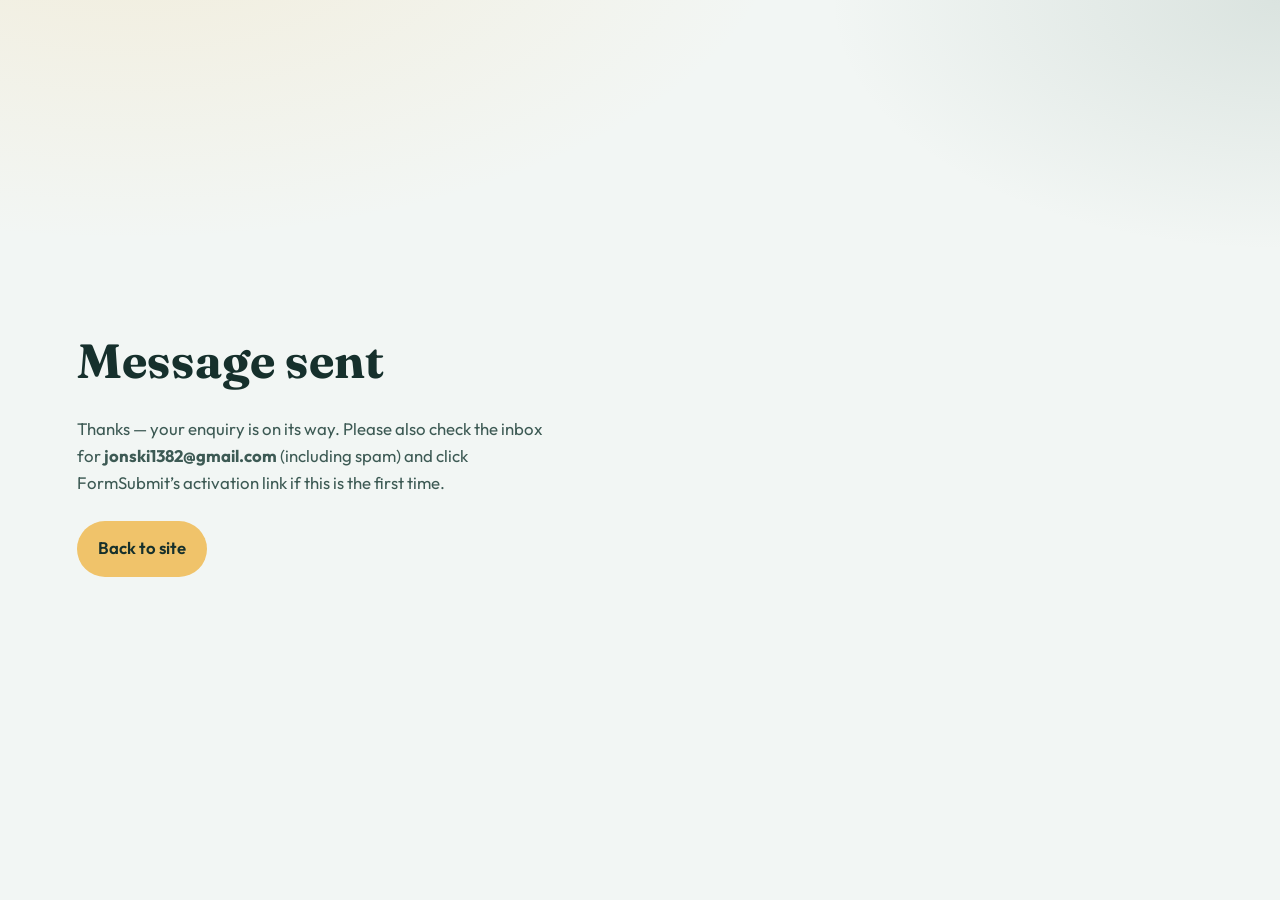
==== thanks.html @ 0c6a3e65 "Add Evie Ostrowski babysitting website. Static site with contact form, qualifications, and Cloudflar" ====
<!DOCTYPE html>
<html lang="en-GB">
<head>
  <meta charset="UTF-8" />
  <meta name="viewport" content="width=device-width, initial-scale=1" />
  <title>Thanks — Evie Ostrowski</title>
  <link rel="preconnect" href="https://fonts.googleapis.com" />
  <link rel="preconnect" href="https://fonts.gstatic.com" crossorigin />
  <link href="https://fonts.googleapis.com/css2?family=Fraunces:opsz,wght@9..144,700&family=Outfit:wght@400;600&display=swap" rel="stylesheet" />
  <link rel="stylesheet" href="styles.css" />
</head>
<body>
  <main class="thanks-page">
    <h1>Message sent</h1>
    <p>Thanks — your enquiry is on its way. Please also check the inbox for <strong>jonski1382@gmail.com</strong> (including spam) and click FormSubmit’s activation link if this is the first time.</p>
    <a class="btn primary" href="index.html">Back to site</a>
  </main>
</body>
</html>
---- styles.css ----
:root {
  --ink: #16302c;
  --ink-soft: #3d5a54;
  --paper: #f2f6f4;
  --sage: #6f8f82;
  --sage-deep: #2f5c52;
  --glow: #f0c36a;
  --white: #ffffff;
  --line: rgba(22, 48, 44, 0.12);
  --shadow: 0 18px 50px rgba(22, 48, 44, 0.12);
  --font-display: "Fraunces", Georgia, serif;
  --font-body: "Outfit", system-ui, sans-serif;
}

*,
*::before,
*::after {
  box-sizing: border-box;
}

html {
  scroll-behavior: smooth;
}

body {
  margin: 0;
  color: var(--ink);
  background:
    radial-gradient(1200px 600px at 10% -10%, rgba(240, 195, 106, 0.18), transparent 55%),
    radial-gradient(900px 500px at 100% 0%, rgba(111, 143, 130, 0.18), transparent 50%),
    var(--paper);
  font-family: var(--font-body);
  font-size: 1.05rem;
  line-height: 1.6;
}

img {
  max-width: 100%;
  display: block;
}

a {
  color: inherit;
}

.topbar {
  position: sticky;
  top: 0;
  z-index: 20;
  display: flex;
  align-items: center;
  justify-content: space-between;
  gap: 1rem;
  padding: 0.9rem 6vw;
  background: rgba(242, 246, 244, 0.86);
  backdrop-filter: blur(12px);
  border-bottom: 1px solid var(--line);
}

.logo {
  font-family: var(--font-display);
  font-weight: 700;
  font-size: 1.15rem;
  text-decoration: none;
}

nav {
  display: flex;
  gap: 1.1rem;
}

nav a {
  text-decoration: none;
  color: var(--ink-soft);
  font-weight: 500;
  font-size: 0.95rem;
}

nav a:hover {
  color: var(--sage-deep);
}

.hero {
  position: relative;
  min-height: 92vh;
  display: grid;
  align-items: end;
  overflow: hidden;
}

.hero-media {
  position: absolute;
  inset: 0;
  background:
    url("assets/evie-hero.jpg") center / cover no-repeat;
  transform: scale(1.06);
  animation: heroZoom 12s ease-out forwards;
}

.hero-scrim {
  position: absolute;
  inset: 0;
  background:
    linear-gradient(180deg, rgba(22, 48, 44, 0.15) 0%, rgba(22, 48, 44, 0.55) 55%, rgba(22, 48, 44, 0.78) 100%);
}

.hero-copy {
  position: relative;
  z-index: 1;
  padding: 18vh 6vw 12vh;
  max-width: 44rem;
  color: var(--white);
  animation: riseIn 900ms ease-out both;
}

.eyebrow {
  margin: 0 0 0.6rem;
  letter-spacing: 0.14em;
  text-transform: uppercase;
  font-size: 0.78rem;
  font-weight: 600;
  color: rgba(255, 255, 255, 0.82);
}

.hero h1 {
  margin: 0;
  font-family: var(--font-display);
  font-size: clamp(2.8rem, 8vw, 5.4rem);
  line-height: 1.02;
  font-weight: 700;
}

.lede {
  margin: 1rem 0 1.6rem;
  max-width: 32rem;
  font-size: clamp(1.05rem, 2.2vw, 1.25rem);
  color: rgba(255, 255, 255, 0.92);
}

.cta-row {
  display: flex;
  flex-wrap: wrap;
  gap: 0.8rem;
}

.btn {
  display: inline-flex;
  align-items: center;
  justify-content: center;
  padding: 0.85rem 1.25rem;
  border-radius: 999px;
  text-decoration: none;
  font-weight: 600;
  border: 1px solid transparent;
  cursor: pointer;
  transition: transform 180ms ease, background 180ms ease, color 180ms ease;
}

.btn:hover {
  transform: translateY(-1px);
}

.btn.primary {
  background: var(--glow);
  color: var(--ink);
}

.btn.ghost {
  background: transparent;
  color: var(--white);
  border-color: rgba(255, 255, 255, 0.55);
}

.about,
.trust,
.offer,
.contact {
  padding: 5.5rem 6vw;
}

.about {
  display: grid;
  grid-template-columns: 1.05fr 0.95fr;
  gap: 3rem;
  align-items: center;
}

.about-heading {
  display: flex;
  align-items: center;
  gap: 0.9rem;
  margin-bottom: 0.9rem;
}

.about-heading h2 {
  margin: 0;
}

.about-avatar {
  width: 4.4rem;
  height: 4.4rem;
  border-radius: 50%;
  object-fit: cover;
  object-position: center 18%;
  border: 3px solid rgba(47, 92, 82, 0.35);
  box-shadow: 0 8px 20px rgba(22, 48, 44, 0.12);
  flex-shrink: 0;
}

.about h2,
.trust h2,
.offer h2,
.contact h2 {
  margin: 0 0 0.9rem;
  font-family: var(--font-display);
  font-size: clamp(2rem, 4vw, 2.8rem);
  line-height: 1.15;
}

.about p {
  color: var(--ink-soft);
  max-width: 36rem;
}

.about-media {
  margin: 0;
  position: relative;
  border-radius: 1.6rem;
  overflow: hidden;
  aspect-ratio: 4 / 5;
  max-height: 34rem;
  box-shadow: var(--shadow);
  border: 1px solid rgba(47, 92, 82, 0.18);
  opacity: 0;
  transform: translateY(18px);
}

.about-media::after {
  content: "";
  position: absolute;
  inset: 0;
  pointer-events: none;
  background:
    linear-gradient(180deg, transparent 55%, rgba(22, 48, 44, 0.18) 100%);
}

.about-media img {
  width: 100%;
  height: 100%;
  object-fit: cover;
  object-position: center 12%;
  display: block;
}

.about-media.is-inview,
.creds li.is-inview,
.offer li.is-inview {
  opacity: 1;
  transform: none;
  transition: opacity 700ms ease, transform 700ms ease;
}

.trust {
  background: linear-gradient(180deg, rgba(111, 143, 130, 0.12), rgba(111, 143, 130, 0.04));
}

.section-intro {
  margin: 0 0 2rem;
  color: var(--ink-soft);
  max-width: 34rem;
}

.creds {
  list-style: none;
  margin: 0;
  padding: 0;
  display: grid;
  grid-template-columns: repeat(3, minmax(0, 1fr));
  gap: 1.4rem;
}

.creds li {
  padding: 1.4rem 1.3rem 1.5rem;
  border-top: 3px solid var(--sage-deep);
  background: rgba(255, 255, 255, 0.55);
  opacity: 0;
  transform: translateY(16px);
}

.cred-label {
  display: inline-block;
  margin-bottom: 0.55rem;
  font-size: 0.75rem;
  letter-spacing: 0.12em;
  text-transform: uppercase;
  color: var(--sage-deep);
  font-weight: 600;
}

.creds strong {
  display: block;
  font-size: 1.2rem;
  margin-bottom: 0.45rem;
}

.creds p {
  margin: 0;
  color: var(--ink-soft);
  font-size: 0.98rem;
}

.offer ul {
  margin: 0;
  padding: 0;
  list-style: none;
  display: grid;
  gap: 0.7rem;
  max-width: 36rem;
}

.offer li {
  position: relative;
  padding: 0.85rem 0 0.85rem 1.6rem;
  border-bottom: 1px solid var(--line);
  opacity: 0;
  transform: translateY(12px);
}

.offer li::before {
  content: "";
  position: absolute;
  left: 0;
  top: 1.25rem;
  width: 0.55rem;
  height: 0.55rem;
  border-radius: 50%;
  background: var(--sage);
}

.contact {
  background: #e7efeb;
}

.contact-form {
  display: grid;
  gap: 1rem;
  max-width: 34rem;
}

label {
  display: grid;
  gap: 0.4rem;
  font-weight: 500;
  font-size: 0.95rem;
}

.optional {
  font-weight: 400;
  color: var(--ink-soft);
}

input,
textarea {
  width: 100%;
  padding: 0.85rem 0.95rem;
  border: 1px solid rgba(22, 48, 44, 0.18);
  border-radius: 0.7rem;
  background: var(--white);
  font: inherit;
  color: var(--ink);
}

input:focus,
textarea:focus {
  outline: 2px solid rgba(47, 92, 82, 0.35);
  border-color: var(--sage-deep);
}

.contact-form .btn {
  justify-self: start;
  border: none;
  font: inherit;
}

.fineprint {
  margin-top: 1rem;
  font-size: 0.85rem;
  color: var(--ink-soft);
}

.hp {
  position: absolute;
  left: -10000px;
  width: 1px;
  height: 1px;
  overflow: hidden;
}

.form-status {
  margin: 0.2rem 0 0;
  font-size: 0.95rem;
  font-weight: 500;
}

.form-status.pending {
  color: var(--ink-soft);
}

.form-status.success {
  color: var(--sage-deep);
}

.form-status.error {
  color: #9b3a32;
}

.contact-form .btn:disabled {
  opacity: 0.7;
  cursor: wait;
  transform: none;
}

.thanks-page {
  min-height: 100vh;
  display: grid;
  align-content: center;
  justify-items: start;
  gap: 1rem;
  padding: 4rem 6vw;
  max-width: 40rem;
}

.thanks-page h1 {
  margin: 0;
  font-family: var(--font-display);
  font-size: clamp(2rem, 5vw, 3rem);
}

.thanks-page p {
  margin: 0 0 0.5rem;
  color: var(--ink-soft);
}

.site-footer {
  padding: 2rem 6vw 2.5rem;
  border-top: 1px solid var(--line);
  color: var(--ink-soft);
  font-size: 0.95rem;
}

.site-footer p {
  margin: 0.2rem 0;
}

@keyframes heroZoom {
  from { transform: scale(1.08); }
  to { transform: scale(1); }
}

@keyframes riseIn {
  from {
    opacity: 0;
    transform: translateY(22px);
  }
  to {
    opacity: 1;
    transform: none;
  }
}

@media (max-width: 860px) {
  .about {
    grid-template-columns: 1fr;
  }

  .creds {
    grid-template-columns: 1fr;
  }

  nav {
    gap: 0.8rem;
  }

  .hero-copy {
    padding-top: 28vh;
  }
}

@media (max-width: 560px) {
  .topbar {
    padding-inline: 1.1rem;
  }

  nav a:nth-child(2) {
    display: none;
  }

  .about,
  .trust,
  .offer,
  .contact {
    padding-inline: 1.1rem;
  }
}
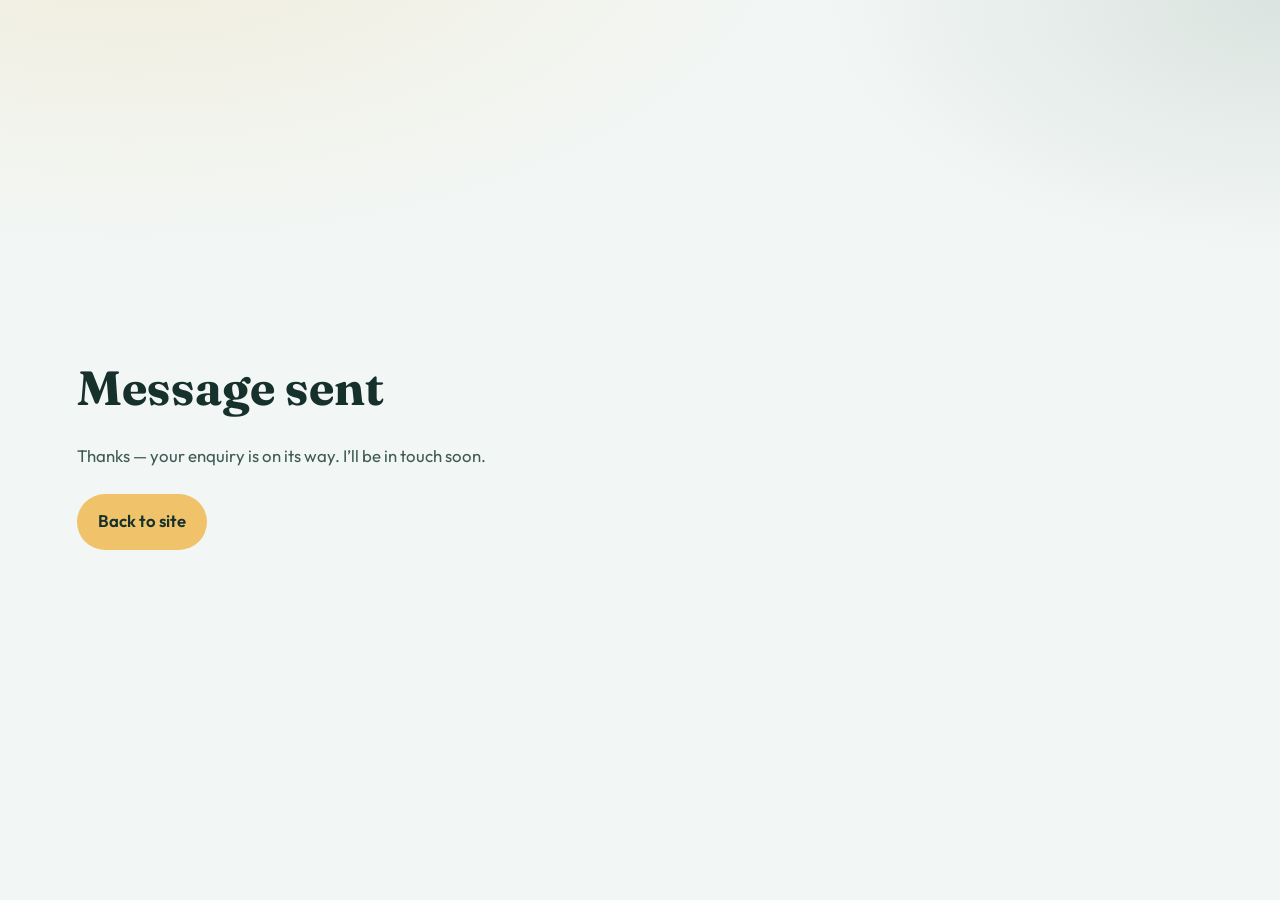
==== commit 966e2d20: "Add social links and last-updated footer - Added Facebook and Instagram social media buttons to head" ====
--- a/thanks.html
+++ b/thanks.html
@@ -12,7 +12,7 @@
 <body>
   <main class="thanks-page">
     <h1>Message sent</h1>
-    <p>Thanks — your enquiry is on its way. Please also check the inbox for <strong>jonski1382@gmail.com</strong> (including spam) and click FormSubmit’s activation link if this is the first time.</p>
+    <p>Thanks — your enquiry is on its way. I’ll be in touch soon.</p>
     <a class="btn primary" href="index.html">Back to site</a>
   </main>
 </body>
--- a/styles.css
+++ b/styles.css
@@ -80,6 +80,47 @@
   color: var(--sage-deep);
 }
 
+.topbar-end {
+  display: flex;
+  align-items: center;
+  gap: 1.25rem;
+}
+
+.social-links {
+  display: flex;
+  gap: 0.5rem;
+}
+
+.social-btn {
+  display: inline-flex;
+  align-items: center;
+  justify-content: center;
+  width: 2.15rem;
+  height: 2.15rem;
+  border-radius: 999px;
+  background: rgba(47, 92, 82, 0.1);
+  color: var(--sage-deep);
+  text-decoration: none;
+  transition: background 160ms ease, color 160ms ease, transform 160ms ease;
+}
+
+.social-btn svg {
+  width: 1.05rem;
+  height: 1.05rem;
+  fill: currentColor;
+}
+
+.social-btn:hover {
+  background: var(--sage-deep);
+  color: var(--white);
+  transform: translateY(-1px);
+}
+
+.social-btn:focus-visible {
+  outline: 2px solid var(--sage-deep);
+  outline-offset: 3px;
+}
+
 .hero {
   position: relative;
   min-height: 92vh;
@@ -382,12 +423,6 @@
   font: inherit;
 }
 
-.fineprint {
-  margin-top: 1rem;
-  font-size: 0.85rem;
-  color: var(--ink-soft);
-}
-
 .hp {
   position: absolute;
   left: -10000px;
@@ -452,6 +487,12 @@
   margin: 0.2rem 0;
 }
 
+.footer-updated {
+  margin-top: 0.85rem;
+  font-size: 0.85rem;
+  opacity: 0.85;
+}
+
 @keyframes heroZoom {
   from { transform: scale(1.08); }
   to { transform: scale(1); }
